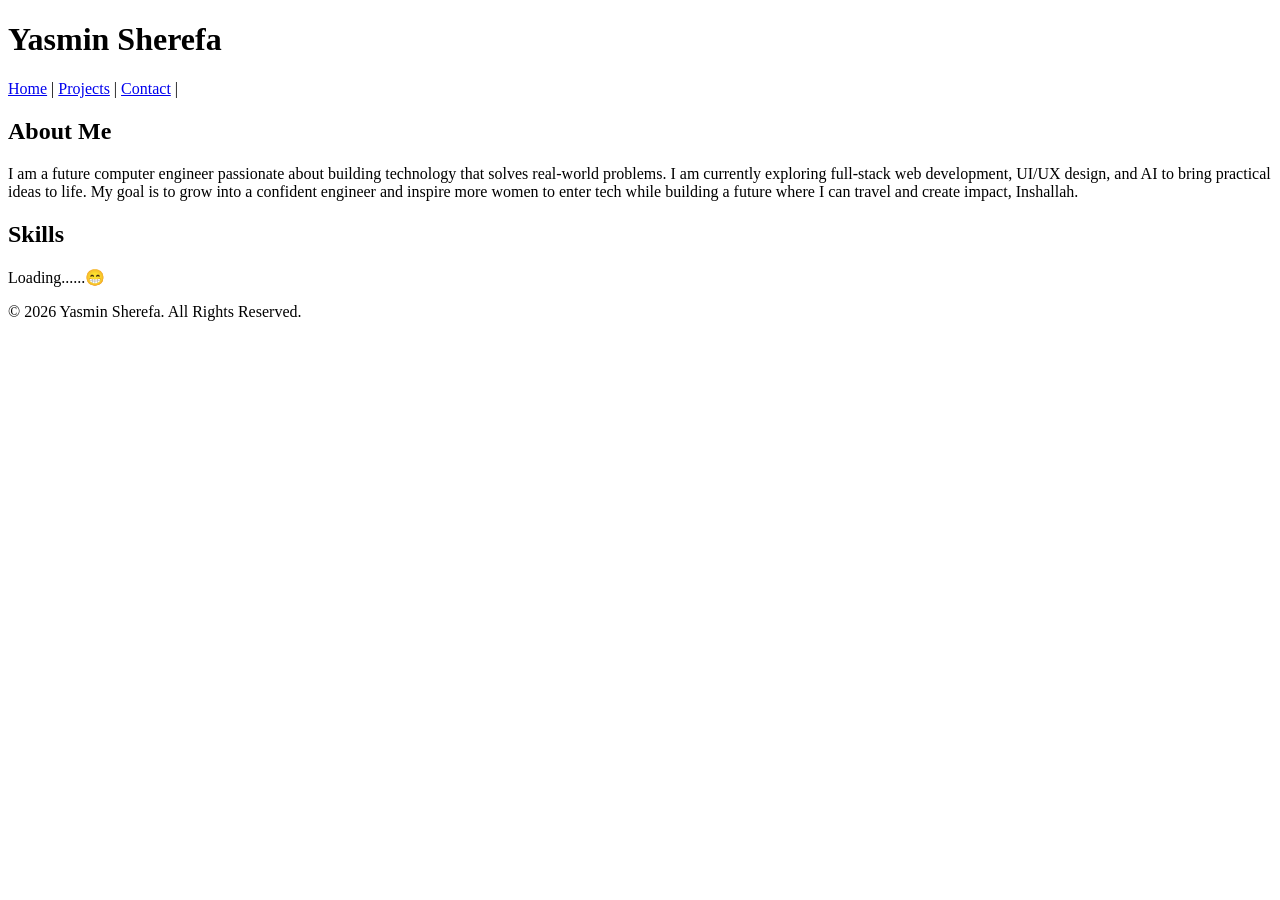
==== index.html @ 7b37e914 "Initial commit" ====
<!DOCTYPE html>
<html lang="en">
<head>
    <meta charset="UTF-8">
    <meta name="viewport" content="width=device-width, initial-scale=1.0">
    <title>Yasmin Sherefa | Home </title>
</head>
<body>
   <header>
    <h1> Yasmin Sherefa </h1>

    <nav>
       <a href="index.html">Home</a> |
       <a href="projects.html">Projects</a> |
       <a href="contact.html">Contact</a> |
    </nav>

   </header> 

   <main>
    <article>
        <section>
            
            <h2>About Me</h2>
            <p>
             I am a future computer engineer passionate about building technology that solves real-world problems. 
             I am currently exploring full-stack web development, UI/UX design, and AI to bring practical ideas to life.
             My goal is to grow into a confident engineer and inspire more women to enter tech while building a future where I can travel and create impact, Inshallah.

            </p>
        </section>
        <section>
            <h2> Skills</h2>
             Loading......😁
        </section>
    </article>
   </main>
   <footer>
    <p>&copy; 2026 Yasmin Sherefa. All Rights Reserved.</p>
  </footer>
</body>
</html>
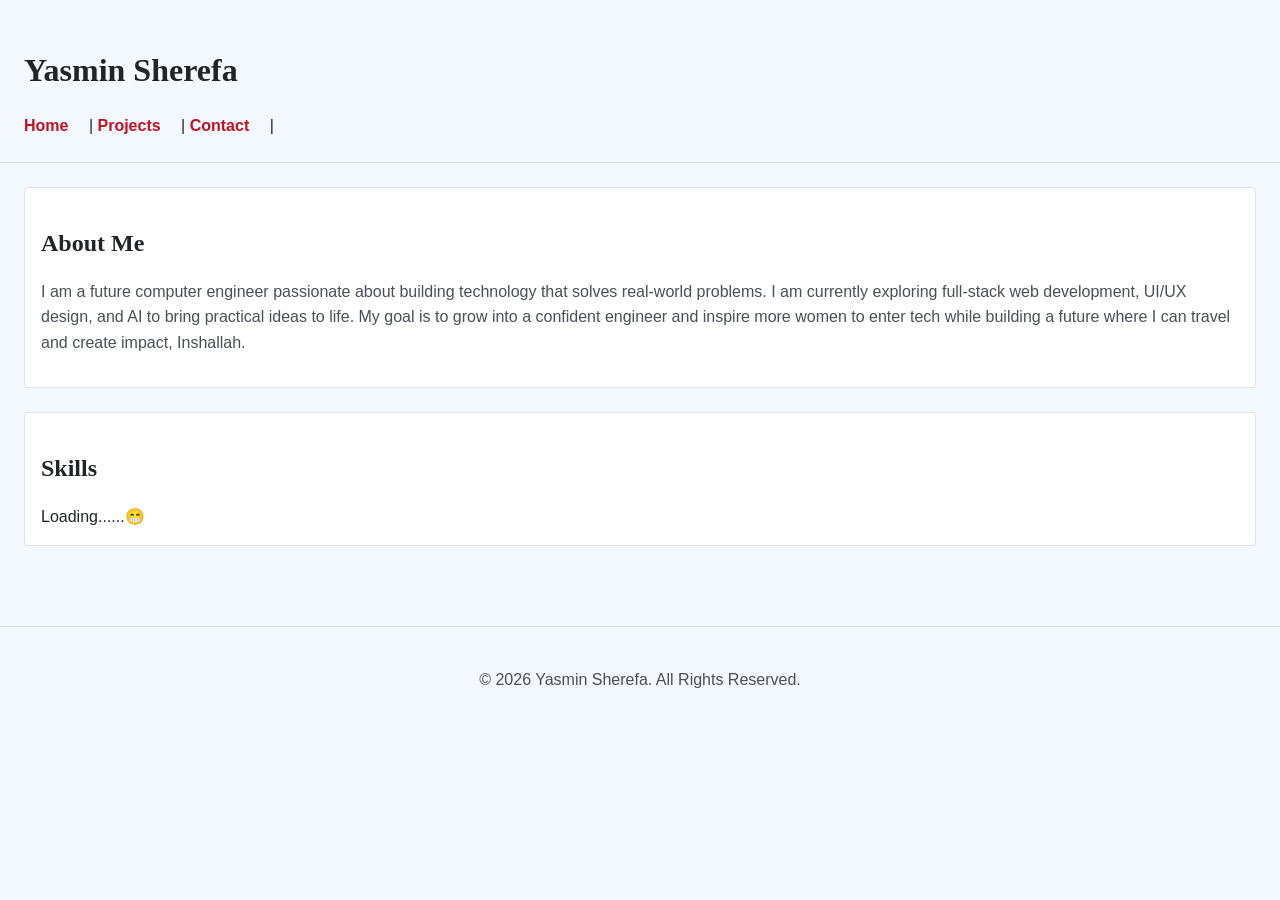
==== commit 3172ed81: "Add CSS styling for portfolio (Week 2)" ====
--- a/index.html
+++ b/index.html
@@ -4,6 +4,9 @@
     <meta charset="UTF-8">
     <meta name="viewport" content="width=device-width, initial-scale=1.0">
     <title>Yasmin Sherefa | Home </title>
+
+    <link rel="stylesheet" href="style.css">
+    
 </head>
 <body>
    <header>
--- a/style.css
+++ b/style.css
@@ -0,0 +1,89 @@
+
+:root {
+
+    --color-bg: #f4f8ff;
+    --color-text: #212529;
+    --color-primary: #c1121f;
+    --color-secondary: #495057;
+    --color-border: #dee2e6;
+
+    --font-heading: Georgia, serif;
+    --font-body: Arial, Helvetica, sans-serif;
+
+    --space-1: 0.5rem;
+    --space-2: 1rem;
+    --space-3: 1.5rem;
+    --space-4: 2rem;
+
+}
+
+* {
+    box-sizing: border-box;
+}
+
+body {
+    background-color: var(--color-bg);
+    color: var(--color-text);
+    font-family: var(--font-body);
+    line-height: 1.6;
+    margin: 0;
+    -webkit-font-smoothing: antialiased;
+}
+
+header {
+    padding: var(--space-3);
+    border-bottom: 1px solid var(--color-border);
+}
+
+nav a {
+    margin-right: var(--space-2);
+    text-decoration: none;
+    color: var(--color-primary);
+    font-weight: bold;
+}
+
+nav a:hover {
+    text-decoration: underline;
+}
+
+h1 {
+    font-family: var(--font-heading);
+    font-size: 2rem;
+    margin-bottom: var(--space-2);
+}
+
+h2 {
+    font-family: var(--font-heading);
+    margin-bottom: var(--space-2);
+}
+
+h3 {
+    font-family: var(--font-heading);
+    margin-bottom: var(--space-1);
+}
+
+main {
+    padding: var(--space-3);
+}
+
+section {
+    margin-bottom: var(--space-3);
+    padding: var(--space-2);
+    border: 1px solid var(--color-border);
+    border-radius: 4px;
+    background: white;
+}
+
+p {
+    margin-bottom: var(--space-2);
+    color: var(--color-secondary);
+}
+
+footer {
+    padding: var(--space-3);
+    text-align: center;
+    border-top: 1px solid var(--color-border);
+    margin-top: var(--space-4);
+    color: var(--color-secondary);
+}
+
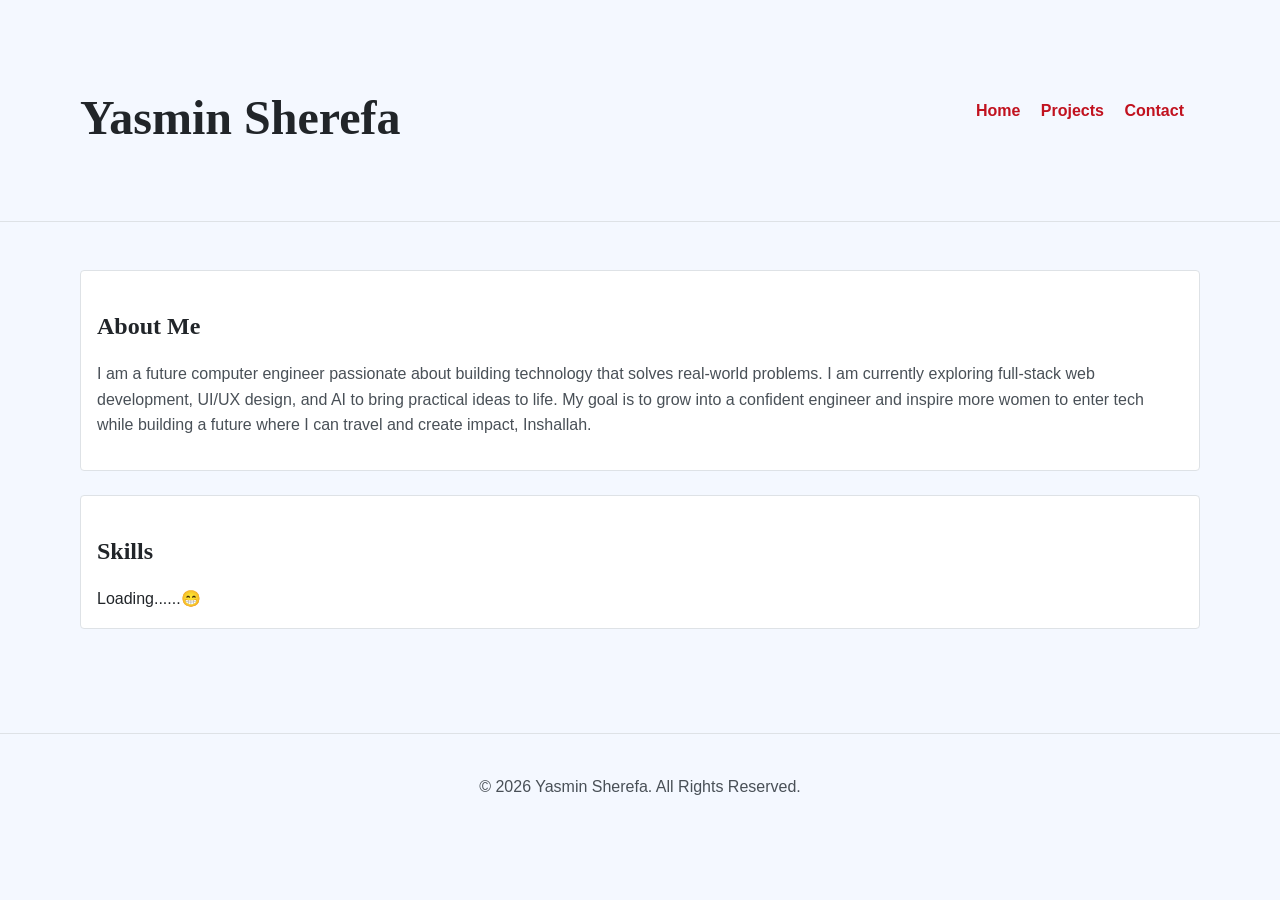
==== commit 4e039c29: "Complete Week 3 responsive portfolio" ====
--- a/index.html
+++ b/index.html
@@ -9,13 +9,13 @@
     
 </head>
 <body>
-   <header>
+   <header class="header" >
     <h1> Yasmin Sherefa </h1>
 
-    <nav>
-       <a href="index.html">Home</a> |
-       <a href="projects.html">Projects</a> |
-       <a href="contact.html">Contact</a> |
+    <nav class="nav">
+       <a href="index.html">Home</a>  
+       <a href="projects.html">Projects</a> 
+       <a href="contact.html">Contact</a> 
     </nav>
 
    </header> 
--- a/style.css
+++ b/style.css
@@ -30,19 +30,23 @@
     -webkit-font-smoothing: antialiased;
 }
 
-header {
+.header {
     padding: var(--space-3);
     border-bottom: 1px solid var(--color-border);
+
+    display: flex;
+    justify-content: space-between;
+    align-items: center;
 }
 
-nav a {
+.nav a {
     margin-right: var(--space-2);
     text-decoration: none;
     color: var(--color-primary);
     font-weight: bold;
 }
 
-nav a:hover {
+.nav a:hover {
     text-decoration: underline;
 }
 
@@ -86,4 +90,92 @@
     margin-top: var(--space-4);
     color: var(--color-secondary);
 }
+.projects-grid {
 
+    display: grid;
+
+    grid-template-columns: repeat(auto-fit, minmax(220px, 1fr));
+
+    gap: var(--space-3);
+
+}
+.projects-grid article {
+
+    background: white;
+
+    border: 1px solid var(--color-border);
+
+    padding: var(--space-2);
+
+    border-radius: 6px;
+
+}
+.projects-grid article:hover {
+
+    border-color: var(--color-primary);
+
+}
+
+@media (min-width: 768px) {
+
+    .header {
+        padding: var(--space-4);
+    }
+
+    h1 {
+        font-size: 2.5rem;
+    }
+
+    main {
+        padding: var(--space-4);
+    }
+
+}
+
+@media (min-width: 1280px) {
+
+    .header {
+        padding: 3rem 5rem;
+    }
+
+    main {
+        padding: 3rem 5rem;
+    }
+
+    h1 {
+        font-size: 3rem;
+    }
+
+}
+form {
+    max-width: 600px;
+}
+
+label {
+    display: block;
+    margin-top: var(--space-2);
+    margin-bottom: var(--space-1);
+    font-weight: bold;
+}
+
+input,
+textarea {
+    width: 100%;
+    padding: var(--space-2);
+    border: 1px solid var(--color-border);
+    border-radius: 4px;
+    margin-bottom: var(--space-2);
+}
+
+button {
+    background-color: var(--color-primary);
+    color: white;
+    padding: var(--space-2);
+    border: none;
+    border-radius: 4px;
+    cursor: pointer;
+}
+
+button:hover {
+    opacity: 0.9;
+}
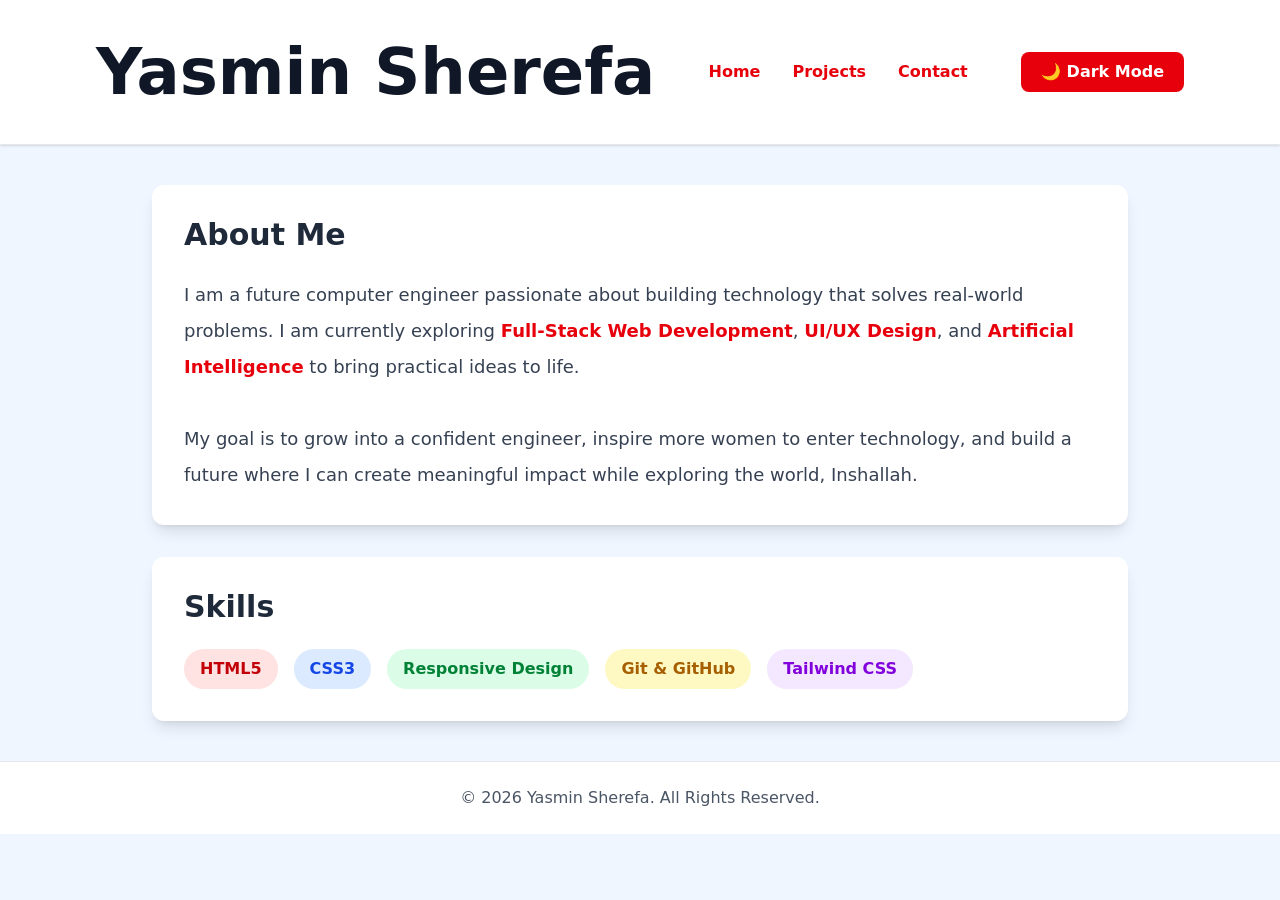
==== commit 36d30f5b: "Complete Week 4 Tailwind portfolio with dark mode" ====
--- a/index.html
+++ b/index.html
@@ -1,45 +1,170 @@
 <!DOCTYPE html>
-<html lang="en">
+<html lang="en" class="scroll-smooth">
+
 <head>
-    <meta charset="UTF-8">
-    <meta name="viewport" content="width=device-width, initial-scale=1.0">
-    <title>Yasmin Sherefa | Home </title>
+  <meta charset="UTF-8">
+  <meta name="viewport" content="width=device-width, initial-scale=1.0">
+  <title>Yasmin Sherefa | Home</title>
 
-    <link rel="stylesheet" href="style.css">
-    
+  <link rel="stylesheet" href="output.css">
+
+  <script>
+    if (localStorage.getItem("theme") === "dark") {
+      document.documentElement.classList.add("dark");
+    }
+  </script>
 </head>
-<body>
-   <header class="header" >
-    <h1> Yasmin Sherefa </h1>
 
-    <nav class="nav">
-       <a href="index.html">Home</a>  
-       <a href="projects.html">Projects</a> 
-       <a href="contact.html">Contact</a> 
-    </nav>
+<body class="bg-blue-50 text-gray-800 dark:bg-gray-900 dark:text-gray-200 transition-colors duration-300">
 
-   </header> 
+  <!-- Header -->
+  <header class="bg-white dark:bg-gray-800 shadow border-b border-gray-200 dark:border-gray-700">
 
-   <main>
-    <article>
-        <section>
-            
-            <h2>About Me</h2>
-            <p>
-             I am a future computer engineer passionate about building technology that solves real-world problems. 
-             I am currently exploring full-stack web development, UI/UX design, and AI to bring practical ideas to life.
-             My goal is to grow into a confident engineer and inspire more women to enter tech while building a future where I can travel and create impact, Inshallah.
+    <div class="max-w-6xl mx-auto flex flex-col md:flex-row justify-between items-center px-8 py-6">
 
-            </p>
-        </section>
-        <section>
-            <h2> Skills</h2>
-             Loading......😁
-        </section>
-    </article>
-   </main>
-   <footer>
-    <p>&copy; 2026 Yasmin Sherefa. All Rights Reserved.</p>
+      <h1 class="text-[clamp(2rem,5vw,4rem)] font-bold text-gray-900 dark:text-white">
+        Yasmin Sherefa
+      </h1>
+
+      <nav class="flex gap-8 mt-5 md:mt-0">
+
+        <a href="index.html"
+          class="text-red-600 font-semibold hover:text-red-700 hover:underline transition">
+          Home
+        </a>
+
+        <a href="projects.html"
+          class="text-red-600 font-semibold hover:text-red-700 hover:underline transition">
+          Projects
+        </a>
+
+        <a href="contact.html"
+          class="text-red-600 font-semibold hover:text-red-700 hover:underline transition">
+          Contact
+        </a>
+
+      </nav>
+
+      <button id="theme-toggle"
+        class="mt-5 md:mt-0 bg-red-600 hover:bg-red-700 text-white px-5 py-2 rounded-lg font-semibold transition">
+        🌙 Dark Mode
+      </button>
+
+    </div>
+
+  </header>
+
+  <!-- Main -->
+  <main class="max-w-5xl mx-auto px-6 py-10 space-y-8">
+
+    <!-- About -->
+    <section
+      class="bg-white dark:bg-gray-800 rounded-xl shadow-lg p-8 hover:shadow-xl transition">
+
+      <h2 class="text-3xl font-bold mb-6 dark:text-white">
+        About Me
+      </h2>
+
+      <p class="text-lg leading-9 text-gray-700 dark:text-gray-300">
+
+        I am a future computer engineer passionate about building technology that
+        solves real-world problems.
+
+        I am currently exploring
+
+        <span class="font-semibold text-red-600">Full-Stack Web Development</span>,
+        <span class="font-semibold text-red-600">UI/UX Design</span>,
+        and
+        <span class="font-semibold text-red-600">Artificial Intelligence</span>
+
+        to bring practical ideas to life.
+
+        <br><br>
+
+        My goal is to grow into a confident engineer, inspire more women to
+        enter technology, and build a future where I can create meaningful
+        impact while exploring the world, Inshallah.
+
+      </p>
+
+    </section>
+
+    <!-- Skills -->
+    <section
+      class="bg-white dark:bg-gray-800 rounded-xl shadow-lg p-8 hover:shadow-xl transition">
+
+      <h2 class="text-3xl font-bold mb-6 dark:text-white">
+        Skills
+      </h2>
+
+      <div class="flex flex-wrap gap-4">
+
+        <span class="bg-red-100 dark:bg-red-900 text-red-700 dark:text-red-200 px-4 py-2 rounded-full font-semibold">
+          HTML5
+        </span>
+
+        <span class="bg-blue-100 dark:bg-blue-900 text-blue-700 dark:text-blue-200 px-4 py-2 rounded-full font-semibold">
+          CSS3
+        </span>
+
+        <span class="bg-green-100 dark:bg-green-900 text-green-700 dark:text-green-200 px-4 py-2 rounded-full font-semibold">
+          Responsive Design
+        </span>
+
+        <span class="bg-yellow-100 dark:bg-yellow-900 text-yellow-700 dark:text-yellow-200 px-4 py-2 rounded-full font-semibold">
+          Git & GitHub
+        </span>
+
+        <span class="bg-purple-100 dark:bg-purple-900 text-purple-700 dark:text-purple-200 px-4 py-2 rounded-full font-semibold">
+          Tailwind CSS
+        </span>
+
+      </div>
+
+    </section>
+
+  </main>
+
+  <!-- Footer -->
+  <footer
+    class="bg-white dark:bg-gray-800 border-t border-gray-200 dark:border-gray-700 py-6">
+
+    <p class="text-center text-gray-600 dark:text-gray-400">
+      &copy; 2026 Yasmin Sherefa. All Rights Reserved.
+    </p>
+
   </footer>
+
+  <script>
+
+    const button = document.getElementById("theme-toggle");
+
+    function updateButton() {
+      if (document.documentElement.classList.contains("dark")) {
+        button.textContent = "☀️ Light Mode";
+      } else {
+        button.textContent = "🌙 Dark Mode";
+      }
+    }
+
+    updateButton();
+
+    button.addEventListener("click", () => {
+
+      document.documentElement.classList.toggle("dark");
+
+      if (document.documentElement.classList.contains("dark")) {
+        localStorage.setItem("theme", "dark");
+      } else {
+        localStorage.setItem("theme", "light");
+      }
+
+      updateButton();
+
+    });
+
+  </script>
+
 </body>
+
 </html>
--- a/output.css
+++ b/output.css
@@ -0,0 +1,898 @@
+/*! tailwindcss v4.3.2 | MIT License | https://tailwindcss.com */
+@layer properties;
+@layer theme, base, components, utilities;
+@layer theme {
+  :root, :host {
+    --font-sans: ui-sans-serif, system-ui, sans-serif, "Apple Color Emoji",
+      "Segoe UI Emoji", "Segoe UI Symbol", "Noto Color Emoji";
+    --font-mono: ui-monospace, SFMono-Regular, Menlo, Monaco, Consolas, "Liberation Mono",
+      "Courier New", monospace;
+    --color-red-100: oklch(93.6% 0.032 17.717);
+    --color-red-200: oklch(88.5% 0.062 18.334);
+    --color-red-500: oklch(63.7% 0.237 25.331);
+    --color-red-600: oklch(57.7% 0.245 27.325);
+    --color-red-700: oklch(50.5% 0.213 27.518);
+    --color-red-900: oklch(39.6% 0.141 25.723);
+    --color-yellow-100: oklch(97.3% 0.071 103.193);
+    --color-yellow-200: oklch(94.5% 0.129 101.54);
+    --color-yellow-700: oklch(55.4% 0.135 66.442);
+    --color-yellow-900: oklch(42.1% 0.095 57.708);
+    --color-green-100: oklch(96.2% 0.044 156.743);
+    --color-green-200: oklch(92.5% 0.084 155.995);
+    --color-green-700: oklch(52.7% 0.154 150.069);
+    --color-green-900: oklch(39.3% 0.095 152.535);
+    --color-sky-50: oklch(97.7% 0.013 236.62);
+    --color-blue-50: oklch(97% 0.014 254.604);
+    --color-blue-100: oklch(93.2% 0.032 255.585);
+    --color-blue-200: oklch(88.2% 0.059 254.128);
+    --color-blue-700: oklch(48.8% 0.243 264.376);
+    --color-blue-900: oklch(37.9% 0.146 265.522);
+    --color-purple-100: oklch(94.6% 0.033 307.174);
+    --color-purple-200: oklch(90.2% 0.063 306.703);
+    --color-purple-700: oklch(49.6% 0.265 301.924);
+    --color-purple-900: oklch(38.1% 0.176 304.987);
+    --color-gray-200: oklch(92.8% 0.006 264.531);
+    --color-gray-300: oklch(87.2% 0.01 258.338);
+    --color-gray-400: oklch(70.7% 0.022 261.325);
+    --color-gray-500: oklch(55.1% 0.027 264.364);
+    --color-gray-600: oklch(44.6% 0.03 256.802);
+    --color-gray-700: oklch(37.3% 0.034 259.733);
+    --color-gray-800: oklch(27.8% 0.033 256.848);
+    --color-gray-900: oklch(21% 0.034 264.665);
+    --color-white: #fff;
+    --spacing: 0.25rem;
+    --container-2xl: 42rem;
+    --container-3xl: 48rem;
+    --container-4xl: 56rem;
+    --container-5xl: 64rem;
+    --container-6xl: 72rem;
+    --text-sm: 0.875rem;
+    --text-sm--line-height: calc(1.25 / 0.875);
+    --text-lg: 1.125rem;
+    --text-lg--line-height: calc(1.75 / 1.125);
+    --text-2xl: 1.5rem;
+    --text-2xl--line-height: calc(2 / 1.5);
+    --text-3xl: 1.875rem;
+    --text-3xl--line-height: calc(2.25 / 1.875);
+    --text-4xl: 2.25rem;
+    --text-4xl--line-height: calc(2.5 / 2.25);
+    --font-weight-medium: 500;
+    --font-weight-semibold: 600;
+    --font-weight-bold: 700;
+    --radius-lg: 0.5rem;
+    --radius-xl: 0.75rem;
+    --radius-2xl: 1rem;
+    --default-transition-duration: 150ms;
+    --default-transition-timing-function: cubic-bezier(0.4, 0, 0.2, 1);
+    --default-font-family: var(--font-sans);
+    --default-mono-font-family: var(--font-mono);
+  }
+}
+@layer base {
+  *, ::after, ::before, ::backdrop, ::file-selector-button {
+    box-sizing: border-box;
+    margin: 0;
+    padding: 0;
+    border: 0 solid;
+  }
+  html, :host {
+    line-height: 1.5;
+    -webkit-text-size-adjust: 100%;
+    tab-size: 4;
+    font-family: var(--default-font-family, ui-sans-serif, system-ui, sans-serif, "Apple Color Emoji", "Segoe UI Emoji", "Segoe UI Symbol", "Noto Color Emoji");
+    font-feature-settings: var(--default-font-feature-settings, normal);
+    font-variation-settings: var(--default-font-variation-settings, normal);
+    -webkit-tap-highlight-color: transparent;
+  }
+  hr {
+    height: 0;
+    color: inherit;
+    border-top-width: 1px;
+  }
+  abbr:where([title]) {
+    -webkit-text-decoration: underline dotted;
+    text-decoration: underline dotted;
+  }
+  h1, h2, h3, h4, h5, h6 {
+    font-size: inherit;
+    font-weight: inherit;
+  }
+  a {
+    color: inherit;
+    -webkit-text-decoration: inherit;
+    text-decoration: inherit;
+  }
+  b, strong {
+    font-weight: bolder;
+  }
+  code, kbd, samp, pre {
+    font-family: var(--default-mono-font-family, ui-monospace, SFMono-Regular, Menlo, Monaco, Consolas, "Liberation Mono", "Courier New", monospace);
+    font-feature-settings: var(--default-mono-font-feature-settings, normal);
+    font-variation-settings: var(--default-mono-font-variation-settings, normal);
+    font-size: 1em;
+  }
+  small {
+    font-size: 80%;
+  }
+  sub, sup {
+    font-size: 75%;
+    line-height: 0;
+    position: relative;
+    vertical-align: baseline;
+  }
+  sub {
+    bottom: -0.25em;
+  }
+  sup {
+    top: -0.5em;
+  }
+  table {
+    text-indent: 0;
+    border-color: inherit;
+    border-collapse: collapse;
+  }
+  :-moz-focusring {
+    outline: auto;
+  }
+  progress {
+    vertical-align: baseline;
+  }
+  summary {
+    display: list-item;
+  }
+  ol, ul, menu {
+    list-style: none;
+  }
+  img, svg, video, canvas, audio, iframe, embed, object {
+    display: block;
+    vertical-align: middle;
+  }
+  img, video {
+    max-width: 100%;
+    height: auto;
+  }
+  button, input, select, optgroup, textarea, ::file-selector-button {
+    font: inherit;
+    font-feature-settings: inherit;
+    font-variation-settings: inherit;
+    letter-spacing: inherit;
+    color: inherit;
+    border-radius: 0;
+    background-color: transparent;
+    opacity: 1;
+  }
+  :where(select:is([multiple], [size])) optgroup {
+    font-weight: bolder;
+  }
+  :where(select:is([multiple], [size])) optgroup option {
+    padding-inline-start: 20px;
+  }
+  ::file-selector-button {
+    margin-inline-end: 4px;
+  }
+  ::placeholder {
+    opacity: 1;
+  }
+  @supports (not (-webkit-appearance: -apple-pay-button))  or (contain-intrinsic-size: 1px) {
+    ::placeholder {
+      color: currentcolor;
+      @supports (color: color-mix(in lab, red, red)) {
+        color: color-mix(in oklab, currentcolor 50%, transparent);
+      }
+    }
+  }
+  textarea {
+    resize: vertical;
+  }
+  ::-webkit-search-decoration {
+    -webkit-appearance: none;
+  }
+  ::-webkit-date-and-time-value {
+    min-height: 1lh;
+    text-align: inherit;
+  }
+  ::-webkit-datetime-edit {
+    display: inline-flex;
+  }
+  ::-webkit-datetime-edit-fields-wrapper {
+    padding: 0;
+  }
+  ::-webkit-datetime-edit, ::-webkit-datetime-edit-year-field, ::-webkit-datetime-edit-month-field, ::-webkit-datetime-edit-day-field, ::-webkit-datetime-edit-hour-field, ::-webkit-datetime-edit-minute-field, ::-webkit-datetime-edit-second-field, ::-webkit-datetime-edit-millisecond-field, ::-webkit-datetime-edit-meridiem-field {
+    padding-block: 0;
+  }
+  ::-webkit-calendar-picker-indicator {
+    line-height: 1;
+  }
+  :-moz-ui-invalid {
+    box-shadow: none;
+  }
+  button, input:where([type="button"], [type="reset"], [type="submit"]), ::file-selector-button {
+    appearance: button;
+  }
+  ::-webkit-inner-spin-button, ::-webkit-outer-spin-button {
+    height: auto;
+  }
+  [hidden]:where(:not([hidden="until-found"])) {
+    display: none !important;
+  }
+}
+@layer utilities {
+  .mx-auto {
+    margin-inline: auto;
+  }
+  .mt-5 {
+    margin-top: calc(var(--spacing) * 5);
+  }
+  .mt-10 {
+    margin-top: calc(var(--spacing) * 10);
+  }
+  .mb-2 {
+    margin-bottom: calc(var(--spacing) * 2);
+  }
+  .mb-3 {
+    margin-bottom: calc(var(--spacing) * 3);
+  }
+  .mb-4 {
+    margin-bottom: calc(var(--spacing) * 4);
+  }
+  .mb-5 {
+    margin-bottom: calc(var(--spacing) * 5);
+  }
+  .mb-6 {
+    margin-bottom: calc(var(--spacing) * 6);
+  }
+  .mb-8 {
+    margin-bottom: calc(var(--spacing) * 8);
+  }
+  .mb-10 {
+    margin-bottom: calc(var(--spacing) * 10);
+  }
+  .mb-12 {
+    margin-bottom: calc(var(--spacing) * 12);
+  }
+  .block {
+    display: block;
+  }
+  .flex {
+    display: flex;
+  }
+  .grid {
+    display: grid;
+  }
+  .inline-block {
+    display: inline-block;
+  }
+  .table {
+    display: table;
+  }
+  .w-full {
+    width: 100%;
+  }
+  .max-w-2xl {
+    max-width: var(--container-2xl);
+  }
+  .max-w-3xl {
+    max-width: var(--container-3xl);
+  }
+  .max-w-4xl {
+    max-width: var(--container-4xl);
+  }
+  .max-w-5xl {
+    max-width: var(--container-5xl);
+  }
+  .max-w-6xl {
+    max-width: var(--container-6xl);
+  }
+  .flex-grow {
+    flex-grow: 1;
+  }
+  .grow {
+    flex-grow: 1;
+  }
+  .border-collapse {
+    border-collapse: collapse;
+  }
+  .resize {
+    resize: both;
+  }
+  .flex-col {
+    flex-direction: column;
+  }
+  .flex-wrap {
+    flex-wrap: wrap;
+  }
+  .items-center {
+    align-items: center;
+  }
+  .justify-between {
+    justify-content: space-between;
+  }
+  .gap-4 {
+    gap: calc(var(--spacing) * 4);
+  }
+  .gap-8 {
+    gap: calc(var(--spacing) * 8);
+  }
+  .space-y-6 {
+    :where(& > :not(:last-child)) {
+      --tw-space-y-reverse: 0;
+      margin-block-start: calc(calc(var(--spacing) * 6) * var(--tw-space-y-reverse));
+      margin-block-end: calc(calc(var(--spacing) * 6) * calc(1 - var(--tw-space-y-reverse)));
+    }
+  }
+  .space-y-8 {
+    :where(& > :not(:last-child)) {
+      --tw-space-y-reverse: 0;
+      margin-block-start: calc(calc(var(--spacing) * 8) * var(--tw-space-y-reverse));
+      margin-block-end: calc(calc(var(--spacing) * 8) * calc(1 - var(--tw-space-y-reverse)));
+    }
+  }
+  .scroll-smooth {
+    scroll-behavior: smooth;
+  }
+  .rounded-2xl {
+    border-radius: var(--radius-2xl);
+  }
+  .rounded-full {
+    border-radius: calc(infinity * 1px);
+  }
+  .rounded-lg {
+    border-radius: var(--radius-lg);
+  }
+  .rounded-xl {
+    border-radius: var(--radius-xl);
+  }
+  .border {
+    border-style: var(--tw-border-style);
+    border-width: 1px;
+  }
+  .border-t {
+    border-top-style: var(--tw-border-style);
+    border-top-width: 1px;
+  }
+  .border-b {
+    border-bottom-style: var(--tw-border-style);
+    border-bottom-width: 1px;
+  }
+  .border-gray-200 {
+    border-color: var(--color-gray-200);
+  }
+  .border-gray-300 {
+    border-color: var(--color-gray-300);
+  }
+  .bg-blue-50 {
+    background-color: var(--color-blue-50);
+  }
+  .bg-blue-100 {
+    background-color: var(--color-blue-100);
+  }
+  .bg-green-100 {
+    background-color: var(--color-green-100);
+  }
+  .bg-purple-100 {
+    background-color: var(--color-purple-100);
+  }
+  .bg-red-100 {
+    background-color: var(--color-red-100);
+  }
+  .bg-red-600 {
+    background-color: var(--color-red-600);
+  }
+  .bg-sky-50 {
+    background-color: var(--color-sky-50);
+  }
+  .bg-white {
+    background-color: var(--color-white);
+  }
+  .bg-yellow-100 {
+    background-color: var(--color-yellow-100);
+  }
+  .p-3 {
+    padding: calc(var(--spacing) * 3);
+  }
+  .p-6 {
+    padding: calc(var(--spacing) * 6);
+  }
+  .p-8 {
+    padding: calc(var(--spacing) * 8);
+  }
+  .px-3 {
+    padding-inline: calc(var(--spacing) * 3);
+  }
+  .px-4 {
+    padding-inline: calc(var(--spacing) * 4);
+  }
+  .px-5 {
+    padding-inline: calc(var(--spacing) * 5);
+  }
+  .px-6 {
+    padding-inline: calc(var(--spacing) * 6);
+  }
+  .px-8 {
+    padding-inline: calc(var(--spacing) * 8);
+  }
+  .py-1 {
+    padding-block: var(--spacing);
+  }
+  .py-2 {
+    padding-block: calc(var(--spacing) * 2);
+  }
+  .py-3 {
+    padding-block: calc(var(--spacing) * 3);
+  }
+  .py-6 {
+    padding-block: calc(var(--spacing) * 6);
+  }
+  .py-10 {
+    padding-block: calc(var(--spacing) * 10);
+  }
+  .text-center {
+    text-align: center;
+  }
+  .text-2xl {
+    font-size: var(--text-2xl);
+    line-height: var(--tw-leading, var(--text-2xl--line-height));
+  }
+  .text-3xl {
+    font-size: var(--text-3xl);
+    line-height: var(--tw-leading, var(--text-3xl--line-height));
+  }
+  .text-4xl {
+    font-size: var(--text-4xl);
+    line-height: var(--tw-leading, var(--text-4xl--line-height));
+  }
+  .text-lg {
+    font-size: var(--text-lg);
+    line-height: var(--tw-leading, var(--text-lg--line-height));
+  }
+  .text-sm {
+    font-size: var(--text-sm);
+    line-height: var(--tw-leading, var(--text-sm--line-height));
+  }
+  .text-\[clamp\(2rem\,5vw\,4rem\)\] {
+    font-size: clamp(2rem, 5vw, 4rem);
+  }
+  .leading-7 {
+    --tw-leading: calc(var(--spacing) * 7);
+    line-height: calc(var(--spacing) * 7);
+  }
+  .leading-8 {
+    --tw-leading: calc(var(--spacing) * 8);
+    line-height: calc(var(--spacing) * 8);
+  }
+  .leading-9 {
+    --tw-leading: calc(var(--spacing) * 9);
+    line-height: calc(var(--spacing) * 9);
+  }
+  .font-bold {
+    --tw-font-weight: var(--font-weight-bold);
+    font-weight: var(--font-weight-bold);
+  }
+  .font-medium {
+    --tw-font-weight: var(--font-weight-medium);
+    font-weight: var(--font-weight-medium);
+  }
+  .font-semibold {
+    --tw-font-weight: var(--font-weight-semibold);
+    font-weight: var(--font-weight-semibold);
+  }
+  .text-blue-700 {
+    color: var(--color-blue-700);
+  }
+  .text-gray-500 {
+    color: var(--color-gray-500);
+  }
+  .text-gray-600 {
+    color: var(--color-gray-600);
+  }
+  .text-gray-700 {
+    color: var(--color-gray-700);
+  }
+  .text-gray-800 {
+    color: var(--color-gray-800);
+  }
+  .text-gray-900 {
+    color: var(--color-gray-900);
+  }
+  .text-green-700 {
+    color: var(--color-green-700);
+  }
+  .text-purple-700 {
+    color: var(--color-purple-700);
+  }
+  .text-red-600 {
+    color: var(--color-red-600);
+  }
+  .text-red-700 {
+    color: var(--color-red-700);
+  }
+  .text-white {
+    color: var(--color-white);
+  }
+  .text-yellow-700 {
+    color: var(--color-yellow-700);
+  }
+  .underline {
+    text-decoration-line: underline;
+  }
+  .shadow {
+    --tw-shadow: 0 1px 3px 0 var(--tw-shadow-color, rgb(0 0 0 / 0.1)), 0 1px 2px -1px var(--tw-shadow-color, rgb(0 0 0 / 0.1));
+    box-shadow: var(--tw-inset-shadow), var(--tw-inset-ring-shadow), var(--tw-ring-offset-shadow), var(--tw-ring-shadow), var(--tw-shadow);
+  }
+  .shadow-lg {
+    --tw-shadow: 0 10px 15px -3px var(--tw-shadow-color, rgb(0 0 0 / 0.1)), 0 4px 6px -4px var(--tw-shadow-color, rgb(0 0 0 / 0.1));
+    box-shadow: var(--tw-inset-shadow), var(--tw-inset-ring-shadow), var(--tw-ring-offset-shadow), var(--tw-ring-shadow), var(--tw-shadow);
+  }
+  .shadow-md {
+    --tw-shadow: 0 4px 6px -1px var(--tw-shadow-color, rgb(0 0 0 / 0.1)), 0 2px 4px -2px var(--tw-shadow-color, rgb(0 0 0 / 0.1));
+    box-shadow: var(--tw-inset-shadow), var(--tw-inset-ring-shadow), var(--tw-ring-offset-shadow), var(--tw-ring-shadow), var(--tw-shadow);
+  }
+  .shadow-sm {
+    --tw-shadow: 0 1px 3px 0 var(--tw-shadow-color, rgb(0 0 0 / 0.1)), 0 1px 2px -1px var(--tw-shadow-color, rgb(0 0 0 / 0.1));
+    box-shadow: var(--tw-inset-shadow), var(--tw-inset-ring-shadow), var(--tw-ring-offset-shadow), var(--tw-ring-shadow), var(--tw-shadow);
+  }
+  .outline {
+    outline-style: var(--tw-outline-style);
+    outline-width: 1px;
+  }
+  .transition {
+    transition-property: color, background-color, border-color, outline-color, text-decoration-color, fill, stroke, --tw-gradient-from, --tw-gradient-via, --tw-gradient-to, opacity, box-shadow, transform, translate, scale, rotate, filter, -webkit-backdrop-filter, backdrop-filter, display, content-visibility, overlay, pointer-events;
+    transition-timing-function: var(--tw-ease, var(--default-transition-timing-function));
+    transition-duration: var(--tw-duration, var(--default-transition-duration));
+  }
+  .transition-colors {
+    transition-property: color, background-color, border-color, outline-color, text-decoration-color, fill, stroke, --tw-gradient-from, --tw-gradient-via, --tw-gradient-to;
+    transition-timing-function: var(--tw-ease, var(--default-transition-timing-function));
+    transition-duration: var(--tw-duration, var(--default-transition-duration));
+  }
+  .duration-300 {
+    --tw-duration: 300ms;
+    transition-duration: 300ms;
+  }
+  .hover\:-translate-y-2 {
+    &:hover {
+      @media (hover: hover) {
+        --tw-translate-y: calc(var(--spacing) * -2);
+        translate: var(--tw-translate-x) var(--tw-translate-y);
+      }
+    }
+  }
+  .hover\:scale-105 {
+    &:hover {
+      @media (hover: hover) {
+        --tw-scale-x: 105%;
+        --tw-scale-y: 105%;
+        --tw-scale-z: 105%;
+        scale: var(--tw-scale-x) var(--tw-scale-y);
+      }
+    }
+  }
+  .hover\:bg-red-700 {
+    &:hover {
+      @media (hover: hover) {
+        background-color: var(--color-red-700);
+      }
+    }
+  }
+  .hover\:text-red-700 {
+    &:hover {
+      @media (hover: hover) {
+        color: var(--color-red-700);
+      }
+    }
+  }
+  .hover\:underline {
+    &:hover {
+      @media (hover: hover) {
+        text-decoration-line: underline;
+      }
+    }
+  }
+  .hover\:shadow-2xl {
+    &:hover {
+      @media (hover: hover) {
+        --tw-shadow: 0 25px 50px -12px var(--tw-shadow-color, rgb(0 0 0 / 0.25));
+        box-shadow: var(--tw-inset-shadow), var(--tw-inset-ring-shadow), var(--tw-ring-offset-shadow), var(--tw-ring-shadow), var(--tw-shadow);
+      }
+    }
+  }
+  .hover\:shadow-xl {
+    &:hover {
+      @media (hover: hover) {
+        --tw-shadow: 0 20px 25px -5px var(--tw-shadow-color, rgb(0 0 0 / 0.1)), 0 8px 10px -6px var(--tw-shadow-color, rgb(0 0 0 / 0.1));
+        box-shadow: var(--tw-inset-shadow), var(--tw-inset-ring-shadow), var(--tw-ring-offset-shadow), var(--tw-ring-shadow), var(--tw-shadow);
+      }
+    }
+  }
+  .focus\:border-red-500 {
+    &:focus {
+      border-color: var(--color-red-500);
+    }
+  }
+  .focus\:ring-2 {
+    &:focus {
+      --tw-ring-shadow: var(--tw-ring-inset,) 0 0 0 calc(2px + var(--tw-ring-offset-width)) var(--tw-ring-color, currentcolor);
+      box-shadow: var(--tw-inset-shadow), var(--tw-inset-ring-shadow), var(--tw-ring-offset-shadow), var(--tw-ring-shadow), var(--tw-shadow);
+    }
+  }
+  .focus\:ring-red-500 {
+    &:focus {
+      --tw-ring-color: var(--color-red-500);
+    }
+  }
+  .focus\:outline-none {
+    &:focus {
+      --tw-outline-style: none;
+      outline-style: none;
+    }
+  }
+  .sm\:grid-cols-2 {
+    @media (width >= 40rem) {
+      grid-template-columns: repeat(2, minmax(0, 1fr));
+    }
+  }
+  .md\:mt-0 {
+    @media (width >= 48rem) {
+      margin-top: 0;
+    }
+  }
+  .md\:grid-cols-2 {
+    @media (width >= 48rem) {
+      grid-template-columns: repeat(2, minmax(0, 1fr));
+    }
+  }
+  .md\:flex-row {
+    @media (width >= 48rem) {
+      flex-direction: row;
+    }
+  }
+  .dark\:border-gray-600 {
+    &:where(.dark, .dark *) {
+      border-color: var(--color-gray-600);
+    }
+  }
+  .dark\:border-gray-700 {
+    &:where(.dark, .dark *) {
+      border-color: var(--color-gray-700);
+    }
+  }
+  .dark\:bg-blue-900 {
+    &:where(.dark, .dark *) {
+      background-color: var(--color-blue-900);
+    }
+  }
+  .dark\:bg-gray-700 {
+    &:where(.dark, .dark *) {
+      background-color: var(--color-gray-700);
+    }
+  }
+  .dark\:bg-gray-800 {
+    &:where(.dark, .dark *) {
+      background-color: var(--color-gray-800);
+    }
+  }
+  .dark\:bg-gray-900 {
+    &:where(.dark, .dark *) {
+      background-color: var(--color-gray-900);
+    }
+  }
+  .dark\:bg-green-900 {
+    &:where(.dark, .dark *) {
+      background-color: var(--color-green-900);
+    }
+  }
+  .dark\:bg-purple-900 {
+    &:where(.dark, .dark *) {
+      background-color: var(--color-purple-900);
+    }
+  }
+  .dark\:bg-red-900 {
+    &:where(.dark, .dark *) {
+      background-color: var(--color-red-900);
+    }
+  }
+  .dark\:bg-yellow-900 {
+    &:where(.dark, .dark *) {
+      background-color: var(--color-yellow-900);
+    }
+  }
+  .dark\:text-blue-200 {
+    &:where(.dark, .dark *) {
+      color: var(--color-blue-200);
+    }
+  }
+  .dark\:text-gray-200 {
+    &:where(.dark, .dark *) {
+      color: var(--color-gray-200);
+    }
+  }
+  .dark\:text-gray-300 {
+    &:where(.dark, .dark *) {
+      color: var(--color-gray-300);
+    }
+  }
+  .dark\:text-gray-400 {
+    &:where(.dark, .dark *) {
+      color: var(--color-gray-400);
+    }
+  }
+  .dark\:text-green-200 {
+    &:where(.dark, .dark *) {
+      color: var(--color-green-200);
+    }
+  }
+  .dark\:text-purple-200 {
+    &:where(.dark, .dark *) {
+      color: var(--color-purple-200);
+    }
+  }
+  .dark\:text-red-200 {
+    &:where(.dark, .dark *) {
+      color: var(--color-red-200);
+    }
+  }
+  .dark\:text-white {
+    &:where(.dark, .dark *) {
+      color: var(--color-white);
+    }
+  }
+  .dark\:text-yellow-200 {
+    &:where(.dark, .dark *) {
+      color: var(--color-yellow-200);
+    }
+  }
+}
+@property --tw-space-y-reverse {
+  syntax: "*";
+  inherits: false;
+  initial-value: 0;
+}
+@property --tw-border-style {
+  syntax: "*";
+  inherits: false;
+  initial-value: solid;
+}
+@property --tw-leading {
+  syntax: "*";
+  inherits: false;
+}
+@property --tw-font-weight {
+  syntax: "*";
+  inherits: false;
+}
+@property --tw-shadow {
+  syntax: "*";
+  inherits: false;
+  initial-value: 0 0 #0000;
+}
+@property --tw-shadow-color {
+  syntax: "*";
+  inherits: false;
+}
+@property --tw-shadow-alpha {
+  syntax: "<percentage>";
+  inherits: false;
+  initial-value: 100%;
+}
+@property --tw-inset-shadow {
+  syntax: "*";
+  inherits: false;
+  initial-value: 0 0 #0000;
+}
+@property --tw-inset-shadow-color {
+  syntax: "*";
+  inherits: false;
+}
+@property --tw-inset-shadow-alpha {
+  syntax: "<percentage>";
+  inherits: false;
+  initial-value: 100%;
+}
+@property --tw-ring-color {
+  syntax: "*";
+  inherits: false;
+}
+@property --tw-ring-shadow {
+  syntax: "*";
+  inherits: false;
+  initial-value: 0 0 #0000;
+}
+@property --tw-inset-ring-color {
+  syntax: "*";
+  inherits: false;
+}
+@property --tw-inset-ring-shadow {
+  syntax: "*";
+  inherits: false;
+  initial-value: 0 0 #0000;
+}
+@property --tw-ring-inset {
+  syntax: "*";
+  inherits: false;
+}
+@property --tw-ring-offset-width {
+  syntax: "<length>";
+  inherits: false;
+  initial-value: 0px;
+}
+@property --tw-ring-offset-color {
+  syntax: "*";
+  inherits: false;
+  initial-value: #fff;
+}
+@property --tw-ring-offset-shadow {
+  syntax: "*";
+  inherits: false;
+  initial-value: 0 0 #0000;
+}
+@property --tw-outline-style {
+  syntax: "*";
+  inherits: false;
+  initial-value: solid;
+}
+@property --tw-duration {
+  syntax: "*";
+  inherits: false;
+}
+@property --tw-translate-x {
+  syntax: "*";
+  inherits: false;
+  initial-value: 0;
+}
+@property --tw-translate-y {
+  syntax: "*";
+  inherits: false;
+  initial-value: 0;
+}
+@property --tw-translate-z {
+  syntax: "*";
+  inherits: false;
+  initial-value: 0;
+}
+@property --tw-scale-x {
+  syntax: "*";
+  inherits: false;
+  initial-value: 1;
+}
+@property --tw-scale-y {
+  syntax: "*";
+  inherits: false;
+  initial-value: 1;
+}
+@property --tw-scale-z {
+  syntax: "*";
+  inherits: false;
+  initial-value: 1;
+}
+@layer properties {
+  @supports ((-webkit-hyphens: none) and (not (margin-trim: inline))) or ((-moz-orient: inline) and (not (color:rgb(from red r g b)))) {
+    *, ::before, ::after, ::backdrop {
+      --tw-space-y-reverse: 0;
+      --tw-border-style: solid;
+      --tw-leading: initial;
+      --tw-font-weight: initial;
+      --tw-shadow: 0 0 #0000;
+      --tw-shadow-color: initial;
+      --tw-shadow-alpha: 100%;
+      --tw-inset-shadow: 0 0 #0000;
+      --tw-inset-shadow-color: initial;
+      --tw-inset-shadow-alpha: 100%;
+      --tw-ring-color: initial;
+      --tw-ring-shadow: 0 0 #0000;
+      --tw-inset-ring-color: initial;
+      --tw-inset-ring-shadow: 0 0 #0000;
+      --tw-ring-inset: initial;
+      --tw-ring-offset-width: 0px;
+      --tw-ring-offset-color: #fff;
+      --tw-ring-offset-shadow: 0 0 #0000;
+      --tw-outline-style: solid;
+      --tw-duration: initial;
+      --tw-translate-x: 0;
+      --tw-translate-y: 0;
+      --tw-translate-z: 0;
+      --tw-scale-x: 1;
+      --tw-scale-y: 1;
+      --tw-scale-z: 1;
+    }
+  }
+}
